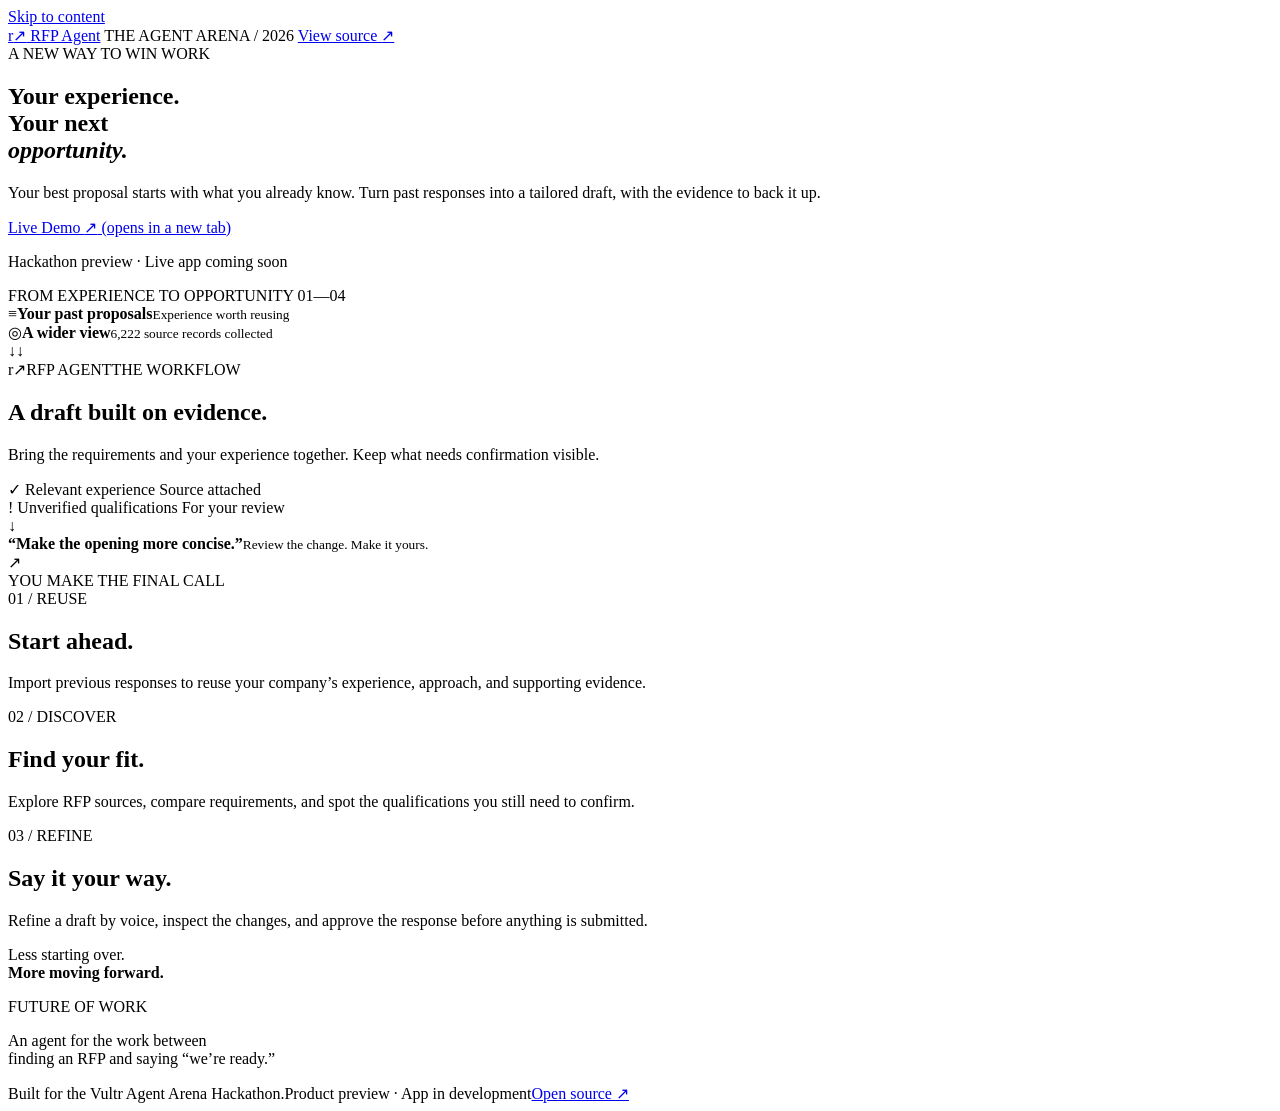
==== site/index.html @ bfc30350 "Build RFP Agent product preview and Vultr deployment setup" ====
<!doctype html>
<html lang="en">
<head>
  <meta charset="utf-8">
  <meta name="viewport" content="width=device-width, initial-scale=1">
  <meta name="description" content="Meet RFP Agent: turn your company's experience into your next proposal. Discover opportunities, draft with evidence, and refine by voice.">
  <meta name="theme-color" content="#f5f4ee">
  <title>RFP Agent — Your experience. Your next opportunity.</title>
  <link rel="icon" href="/icon.svg" type="image/svg+xml">
  <link rel="stylesheet" href="/styles.css">
</head>
<body>
  <a class="skip" href="#main">Skip to content</a>
  <div class="page">
    <header>
      <a href="/" class="brand" aria-label="RFP Agent home"><span class="brand-mark" aria-hidden="true">r<span>↗</span></span> RFP Agent</a>
      <span class="event">THE AGENT ARENA <span> / </span> 2026</span>
      <a class="source" href="https://github.com/yveshughes/rfp-agent" target="_blank" rel="noopener noreferrer">View source <span aria-hidden="true">↗</span></a>
    </header>
    <main id="main">
      <section class="hero" aria-labelledby="headline">
        <div class="intro">
          <div class="eyebrow"><span class="dot"></span> A NEW WAY TO WIN WORK</div>
          <h1 id="headline">Your experience.<br>Your next<br><em>opportunity.</em></h1>
          <p class="lead">Your best proposal starts with what you already know. Turn past responses into a tailored draft, with the evidence to back it up.</p>
          <a class="cta" href="/app/" target="_blank" rel="noopener noreferrer">Live Demo <span aria-hidden="true">↗</span><span class="sr-only"> (opens in a new tab)</span></a>
          <p class="cta-note">Hackathon preview · Live app coming soon</p>
        </div>
        <div class="workflow" aria-label="Planned workflow: past proposals and RFP sources lead to an evidence-backed draft, then your review">
          <div class="diagram-label">FROM EXPERIENCE TO OPPORTUNITY <span>01—04</span></div>
          <div class="inputs">
            <div class="input-card"><span class="file-icon" aria-hidden="true">≡</span><strong>Your past proposals</strong><small>Experience worth reusing</small></div>
            <div class="input-card"><span class="globe-icon" aria-hidden="true">◎</span><strong>A wider view</strong><small>6,222 source records collected</small></div>
          </div>
          <div class="connector" aria-hidden="true"><span>↓</span><span>↓</span></div>
          <div class="draft-card">
            <div class="draft-top"><span class="mini-brand" aria-hidden="true">r↗</span><span>RFP AGENT</span><span class="draft-tag">THE WORKFLOW</span></div>
            <h2>A draft built on evidence.</h2>
            <p>Bring the requirements and your experience together. Keep what needs confirmation visible.</p>
            <div class="evidence-row"><span class="check" aria-hidden="true">✓</span> Relevant experience <span class="pill">Source attached</span></div>
            <div class="evidence-row"><span class="flag" aria-hidden="true">!</span> Unverified qualifications <span class="pill amber">For your review</span></div>
          </div>
          <div class="connector single" aria-hidden="true">↓</div>
          <div class="review-card"><span class="voice" aria-hidden="true"><i></i><i></i><i></i><i></i><i></i></span><div><strong>“Make the opening more concise.”</strong><small>Review the change. Make it yours.</small></div><span aria-hidden="true">↗</span></div>
          <div class="diagram-caption"><span class="dot"></span> YOU MAKE THE FINAL CALL</div>
        </div>
      </section>
      <section class="benefits" aria-label="Features and benefits">
        <article><span class="number">01 / REUSE</span><h2>Start ahead.</h2><p>Import previous responses to reuse your company’s experience, approach, and supporting evidence.</p></article>
        <article><span class="number">02 / DISCOVER</span><h2>Find your fit.</h2><p>Explore RFP sources, compare requirements, and spot the qualifications you still need to confirm.</p></article>
        <article><span class="number">03 / REFINE</span><h2>Say it your way.</h2><p>Refine a draft by voice, inspect the changes, and approve the response before anything is submitted.</p></article>
      </section>
      <section class="closing" aria-label="Project overview">
        <p>Less starting over.<br><strong>More moving forward.</strong></p>
        <div><span class="eyebrow">FUTURE OF WORK</span><p>An agent for the work between<br>finding an RFP and saying “we’re ready.”</p></div>
      </section>
    </main>
    <footer><span>Built for the Vultr Agent Arena Hackathon.</span><span>Product preview · App in development</span><a href="https://github.com/yveshughes/rfp-agent" target="_blank" rel="noopener noreferrer">Open source <span aria-hidden="true">↗</span></a></footer>
  </div>
</body>
</html>
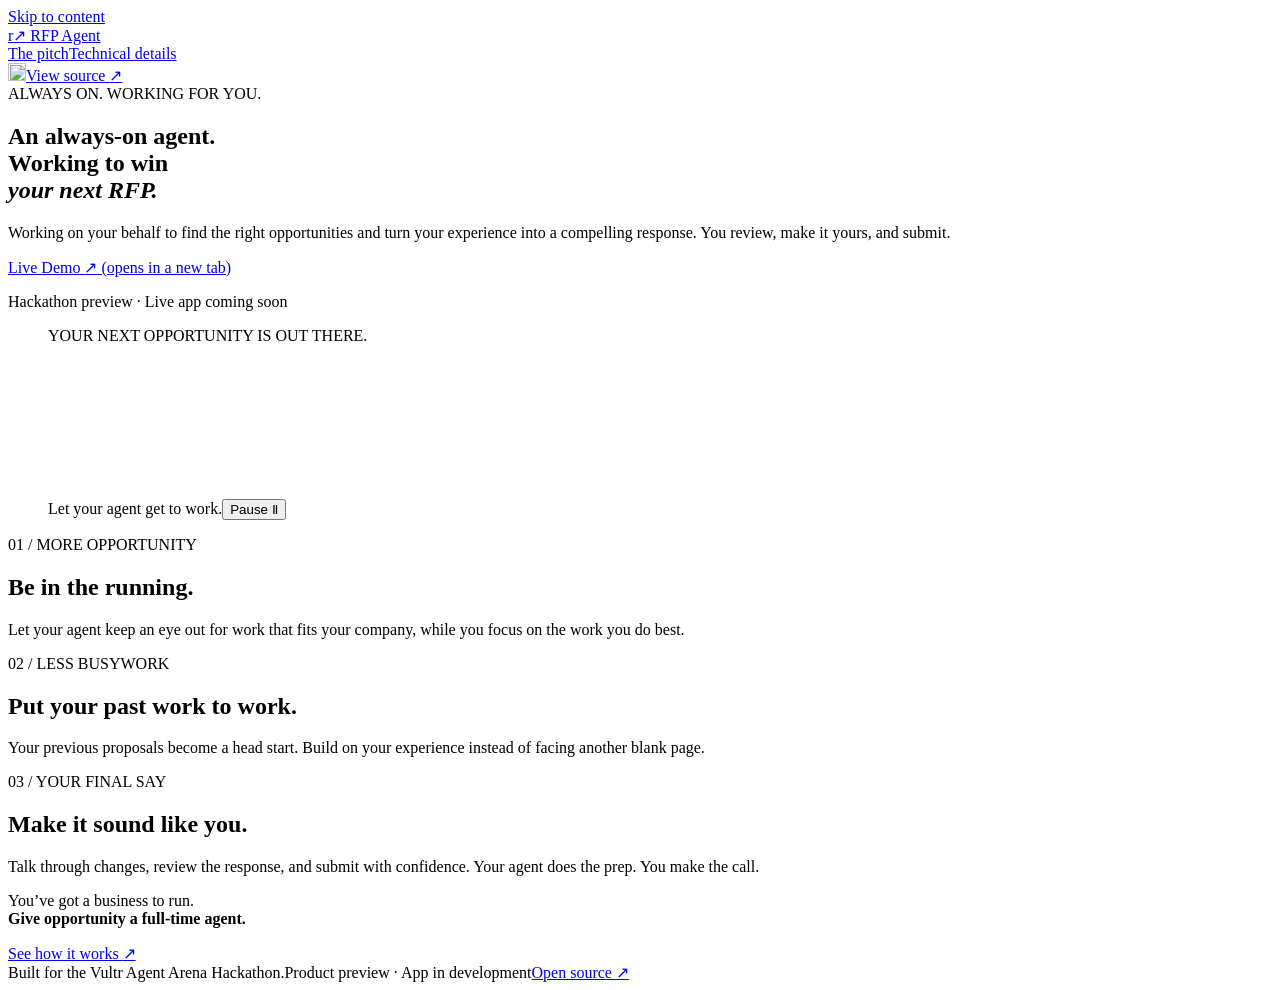
==== commit 34a53822: "Turn landing page into pitch with animated agent and technical workflow" ====
--- a/site/index.html
+++ b/site/index.html
@@ -3,9 +3,9 @@
 <head>
   <meta charset="utf-8">
   <meta name="viewport" content="width=device-width, initial-scale=1">
-  <meta name="description" content="Meet RFP Agent: turn your company's experience into your next proposal. Discover opportunities, draft with evidence, and refine by voice.">
+  <meta name="description" content="An always-on agent, working on your behalf to win RFP opportunities. Find the right work, put your experience to work, and review a proposal that sounds like you.">
   <meta name="theme-color" content="#f5f4ee">
-  <title>RFP Agent — Your experience. Your next opportunity.</title>
+  <title>RFP Agent — Always on. Working for you.</title>
   <link rel="icon" href="/icon.svg" type="image/svg+xml">
   <link rel="stylesheet" href="/styles.css">
 </head>
@@ -14,48 +14,38 @@
   <div class="page">
     <header>
       <a href="/" class="brand" aria-label="RFP Agent home"><span class="brand-mark" aria-hidden="true">r<span>↗</span></span> RFP Agent</a>
-      <span class="event">THE AGENT ARENA <span> / </span> 2026</span>
-      <a class="source" href="https://github.com/yveshughes/rfp-agent" target="_blank" rel="noopener noreferrer">View source <span aria-hidden="true">↗</span></a>
+      <nav class="page-tabs" aria-label="Explore RFP Agent"><a href="/" aria-current="page">The pitch</a><a href="/technical/">Technical details</a></nav>
+      <a class="source" href="https://github.com/yveshughes/rfp-agent" target="_blank" rel="noopener noreferrer"><img class="github-icon" src="/assets/github.svg" width="18" height="18" alt="">View source <span aria-hidden="true">↗</span></a>
     </header>
     <main id="main">
       <section class="hero" aria-labelledby="headline">
         <div class="intro">
-          <div class="eyebrow"><span class="dot"></span> A NEW WAY TO WIN WORK</div>
-          <h1 id="headline">Your experience.<br>Your next<br><em>opportunity.</em></h1>
-          <p class="lead">Your best proposal starts with what you already know. Turn past responses into a tailored draft, with the evidence to back it up.</p>
+          <div class="eyebrow"><span class="dot"></span> ALWAYS ON. WORKING FOR YOU.</div>
+          <h1 id="headline">An always-on agent.<br>Working to win<br><em>your next RFP.</em></h1>
+          <p class="lead">Working on your behalf to find the right opportunities and turn your experience into a compelling response. You review, make it yours, and submit.</p>
           <a class="cta" href="/app/" target="_blank" rel="noopener noreferrer">Live Demo <span aria-hidden="true">↗</span><span class="sr-only"> (opens in a new tab)</span></a>
           <p class="cta-note">Hackathon preview · Live app coming soon</p>
         </div>
-        <div class="workflow" aria-label="Planned workflow: past proposals and RFP sources lead to an evidence-backed draft, then your review">
-          <div class="diagram-label">FROM EXPERIENCE TO OPPORTUNITY <span>01—04</span></div>
-          <div class="inputs">
-            <div class="input-card"><span class="file-icon" aria-hidden="true">≡</span><strong>Your past proposals</strong><small>Experience worth reusing</small></div>
-            <div class="input-card"><span class="globe-icon" aria-hidden="true">◎</span><strong>A wider view</strong><small>6,222 source records collected</small></div>
-          </div>
-          <div class="connector" aria-hidden="true"><span>↓</span><span>↓</span></div>
-          <div class="draft-card">
-            <div class="draft-top"><span class="mini-brand" aria-hidden="true">r↗</span><span>RFP AGENT</span><span class="draft-tag">THE WORKFLOW</span></div>
-            <h2>A draft built on evidence.</h2>
-            <p>Bring the requirements and your experience together. Keep what needs confirmation visible.</p>
-            <div class="evidence-row"><span class="check" aria-hidden="true">✓</span> Relevant experience <span class="pill">Source attached</span></div>
-            <div class="evidence-row"><span class="flag" aria-hidden="true">!</span> Unverified qualifications <span class="pill amber">For your review</span></div>
-          </div>
-          <div class="connector single" aria-hidden="true">↓</div>
-          <div class="review-card"><span class="voice" aria-hidden="true"><i></i><i></i><i></i><i></i><i></i></span><div><strong>“Make the opening more concise.”</strong><small>Review the change. Make it yours.</small></div><span aria-hidden="true">↗</span></div>
-          <div class="diagram-caption"><span class="dot"></span> YOU MAKE THE FINAL CALL</div>
-        </div>
+        <figure class="agent-scene">
+          <div class="scene-heading"><span class="dot"></span> YOUR NEXT OPPORTUNITY IS OUT THERE.</div>
+          <video id="agent-loop" autoplay muted loop playsinline preload="metadata" poster="/assets/agent-poster.jpg" aria-label="A cheerful little agent scans opportunities, finds a match, prepares a proposal, celebrates with magical stacks of coins, tidies the desk, and gets back to work.">
+            <source src="/assets/agent-loop.mp4" type="video/mp4">
+          </video>
+          <figcaption><span>Let your agent get to work.</span><button id="motion-toggle" type="button" aria-label="Pause animation">Pause <span aria-hidden="true">Ⅱ</span></button></figcaption>
+        </figure>
       </section>
-      <section class="benefits" aria-label="Features and benefits">
-        <article><span class="number">01 / REUSE</span><h2>Start ahead.</h2><p>Import previous responses to reuse your company’s experience, approach, and supporting evidence.</p></article>
-        <article><span class="number">02 / DISCOVER</span><h2>Find your fit.</h2><p>Explore RFP sources, compare requirements, and spot the qualifications you still need to confirm.</p></article>
-        <article><span class="number">03 / REFINE</span><h2>Say it your way.</h2><p>Refine a draft by voice, inspect the changes, and approve the response before anything is submitted.</p></article>
+      <section class="benefits" aria-label="What it means for your business">
+        <article><span class="number">01 / MORE OPPORTUNITY</span><h2>Be in the running.</h2><p>Let your agent keep an eye out for work that fits your company, while you focus on the work you do best.</p></article>
+        <article><span class="number">02 / LESS BUSYWORK</span><h2>Put your past work to work.</h2><p>Your previous proposals become a head start. Build on your experience instead of facing another blank page.</p></article>
+        <article><span class="number">03 / YOUR FINAL SAY</span><h2>Make it sound like you.</h2><p>Talk through changes, review the response, and submit with confidence. Your agent does the prep. You make the call.</p></article>
       </section>
-      <section class="closing" aria-label="Project overview">
-        <p>Less starting over.<br><strong>More moving forward.</strong></p>
-        <div><span class="eyebrow">FUTURE OF WORK</span><p>An agent for the work between<br>finding an RFP and saying “we’re ready.”</p></div>
+      <section class="closing" aria-label="Our pitch">
+        <p>You’ve got a business to run.<br><strong>Give opportunity a full-time agent.</strong></p>
+        <a class="text-link" href="/technical/">See how it works <span aria-hidden="true">↗</span></a>
       </section>
     </main>
     <footer><span>Built for the Vultr Agent Arena Hackathon.</span><span>Product preview · App in development</span><a href="https://github.com/yveshughes/rfp-agent" target="_blank" rel="noopener noreferrer">Open source <span aria-hidden="true">↗</span></a></footer>
   </div>
+  <script src="/animation.js" defer></script>
 </body>
 </html>
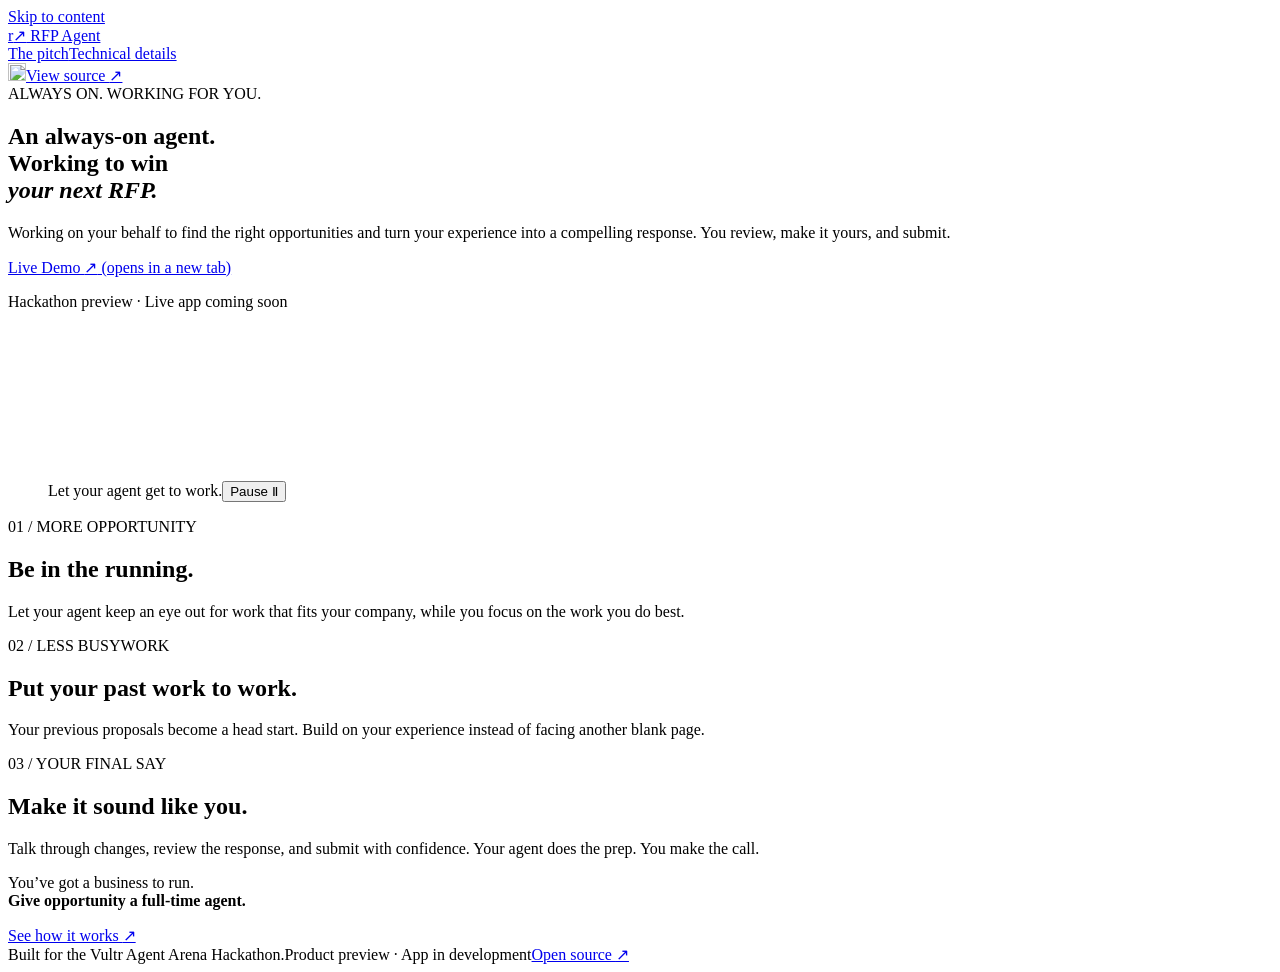
==== commit b46fc619: "Remove heading above hero animation" ====
--- a/site/index.html
+++ b/site/index.html
@@ -27,7 +27,6 @@
           <p class="cta-note">Hackathon preview · Live app coming soon</p>
         </div>
         <figure class="agent-scene">
-          <div class="scene-heading"><span class="dot"></span> YOUR NEXT OPPORTUNITY IS OUT THERE.</div>
           <video id="agent-loop" autoplay muted loop playsinline preload="metadata" poster="/assets/agent-poster.jpg" aria-label="A cheerful little agent scans opportunities, finds a match, prepares a proposal, celebrates with magical stacks of coins, tidies the desk, and gets back to work.">
             <source src="/assets/agent-loop.mp4" type="video/mp4">
           </video>
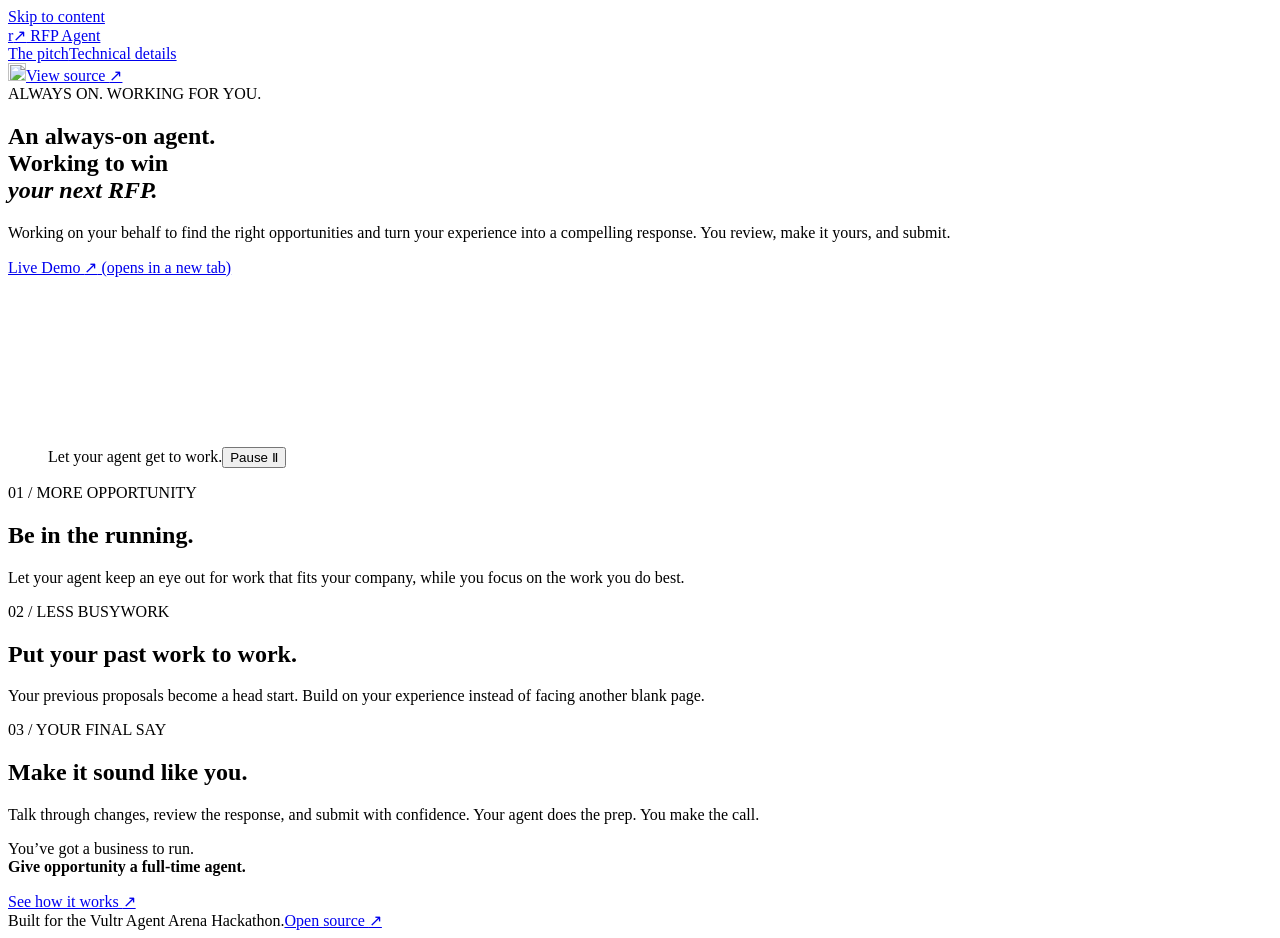
==== commit 3b688c42: "Remove temporary development status copy from public pages" ====
--- a/site/index.html
+++ b/site/index.html
@@ -24,7 +24,6 @@
           <h1 id="headline">An always-on agent.<br>Working to win<br><em>your next RFP.</em></h1>
           <p class="lead">Working on your behalf to find the right opportunities and turn your experience into a compelling response. You review, make it yours, and submit.</p>
           <a class="cta" href="/app/" target="_blank" rel="noopener noreferrer">Live Demo <span aria-hidden="true">↗</span><span class="sr-only"> (opens in a new tab)</span></a>
-          <p class="cta-note">Hackathon preview · Live app coming soon</p>
         </div>
         <figure class="agent-scene">
           <video id="agent-loop" autoplay muted loop playsinline preload="metadata" poster="/assets/agent-poster.jpg" aria-label="A cheerful little agent scans opportunities, finds a match, prepares a proposal, celebrates with magical stacks of coins, tidies the desk, and gets back to work.">
@@ -43,7 +42,7 @@
         <a class="text-link" href="/technical/">See how it works <span aria-hidden="true">↗</span></a>
       </section>
     </main>
-    <footer><span>Built for the Vultr Agent Arena Hackathon.</span><span>Product preview · App in development</span><a href="https://github.com/yveshughes/rfp-agent" target="_blank" rel="noopener noreferrer">Open source <span aria-hidden="true">↗</span></a></footer>
+    <footer><span>Built for the Vultr Agent Arena Hackathon.</span><a href="https://github.com/yveshughes/rfp-agent" target="_blank" rel="noopener noreferrer">Open source <span aria-hidden="true">↗</span></a></footer>
   </div>
   <script src="/animation.js" defer></script>
 </body>
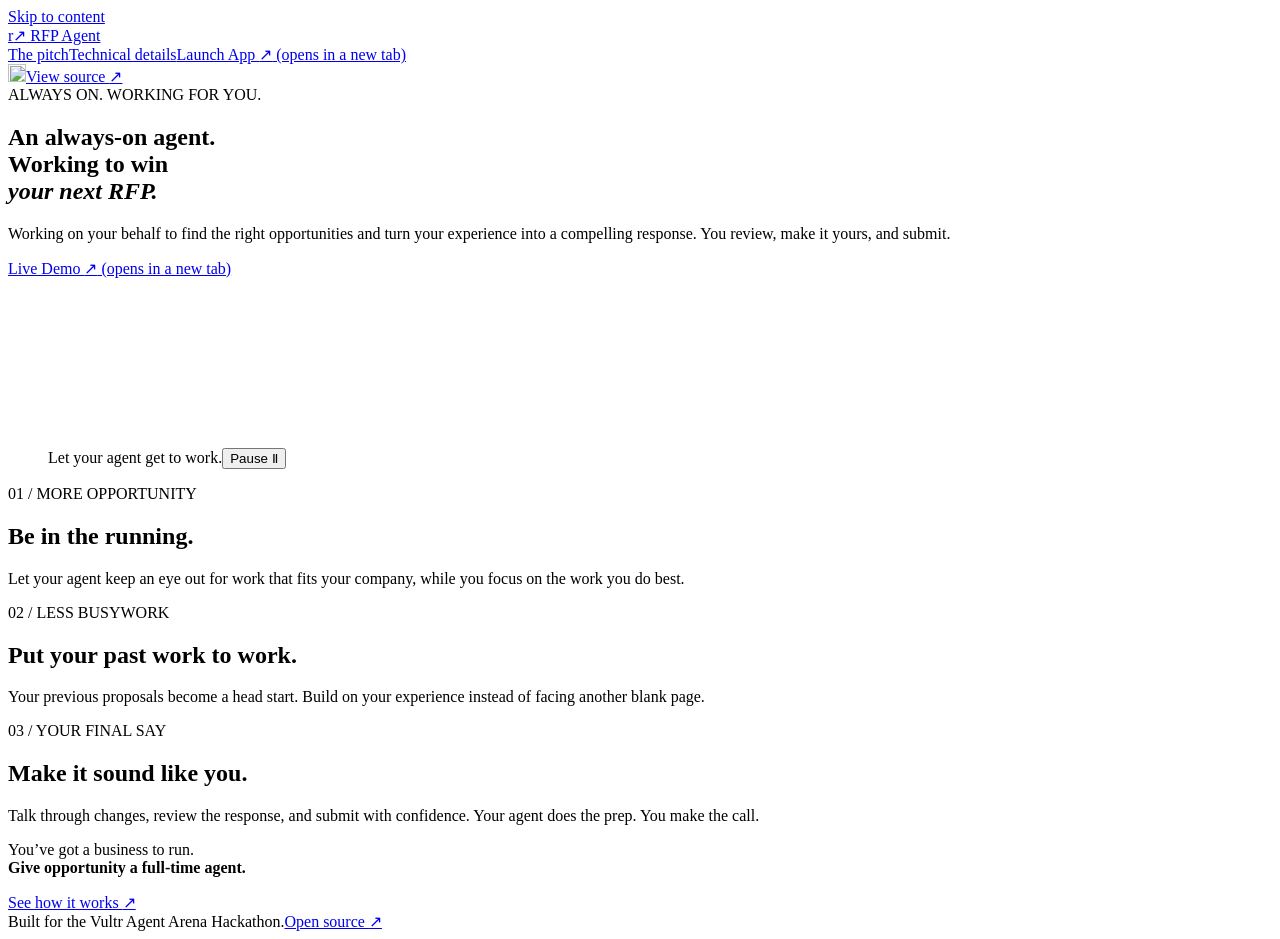
==== commit a8bad96e: "Add Launch App navigation link" ====
--- a/site/index.html
+++ b/site/index.html
@@ -14,7 +14,7 @@
   <div class="page">
     <header>
       <a href="/" class="brand" aria-label="RFP Agent home"><span class="brand-mark" aria-hidden="true">r<span>↗</span></span> RFP Agent</a>
-      <nav class="page-tabs" aria-label="Explore RFP Agent"><a href="/" aria-current="page">The pitch</a><a href="/technical/">Technical details</a></nav>
+      <nav class="page-tabs" aria-label="Explore RFP Agent"><a href="/" aria-current="page">The pitch</a><a href="/technical/">Technical details</a><a href="/app/" target="_blank" rel="noopener noreferrer">Launch App <span aria-hidden="true">↗</span><span class="sr-only"> (opens in a new tab)</span></a></nav>
       <a class="source" href="https://github.com/yveshughes/rfp-agent" target="_blank" rel="noopener noreferrer"><img class="github-icon" src="/assets/github.svg" width="18" height="18" alt="">View source <span aria-hidden="true">↗</span></a>
     </header>
     <main id="main">
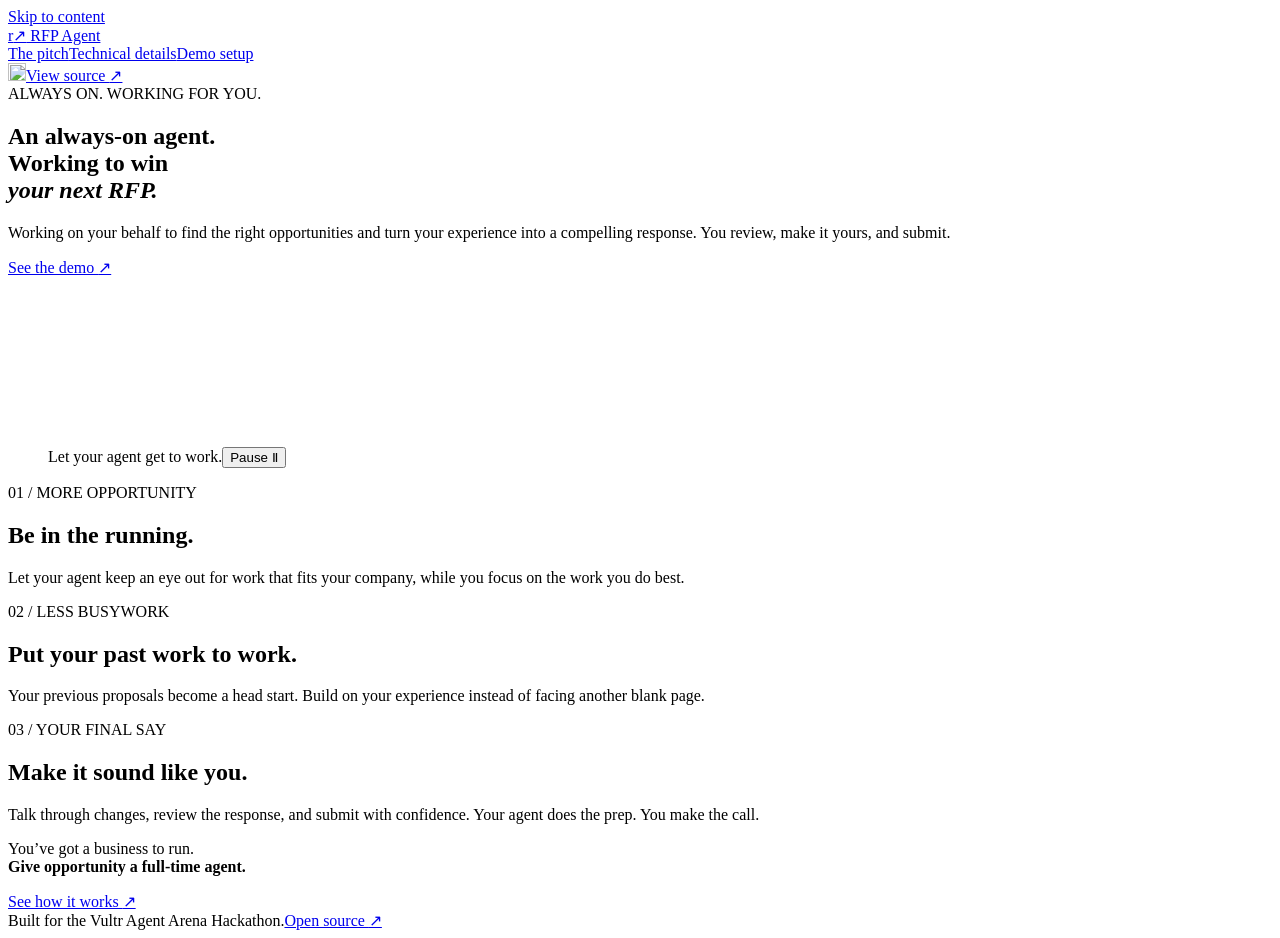
==== commit 83a7b79d: "Send public visitors to the demo explanation instead of a private app The pitch and technical pages " ====
--- a/site/index.html
+++ b/site/index.html
@@ -14,7 +14,7 @@
   <div class="page">
     <header>
       <a href="/" class="brand" aria-label="RFP Agent home"><span class="brand-mark" aria-hidden="true">r<span>↗</span></span> RFP Agent</a>
-      <nav class="page-tabs" aria-label="Explore RFP Agent"><a href="/" aria-current="page">The pitch</a><a href="/technical/">Technical details</a><a href="/app/" target="_blank" rel="noopener noreferrer">Launch App <span aria-hidden="true">↗</span><span class="sr-only"> (opens in a new tab)</span></a></nav>
+      <nav class="page-tabs" aria-label="Explore RFP Agent"><a href="/" aria-current="page">The pitch</a><a href="/technical/">Technical details</a><a href="/technical/#demo">Demo setup</a></nav>
       <a class="source" href="https://github.com/yveshughes/rfp-agent" target="_blank" rel="noopener noreferrer"><img class="github-icon" src="/assets/github.svg" width="18" height="18" alt="">View source <span aria-hidden="true">↗</span></a>
     </header>
     <main id="main">
@@ -23,7 +23,7 @@
           <div class="eyebrow"><span class="dot"></span> ALWAYS ON. WORKING FOR YOU.</div>
           <h1 id="headline">An always-on agent.<br>Working to win<br><em>your next RFP.</em></h1>
           <p class="lead">Working on your behalf to find the right opportunities and turn your experience into a compelling response. You review, make it yours, and submit.</p>
-          <a class="cta" href="/app/" target="_blank" rel="noopener noreferrer">Live Demo <span aria-hidden="true">↗</span><span class="sr-only"> (opens in a new tab)</span></a>
+          <a class="cta" href="/technical/#demo">See the demo <span aria-hidden="true">↗</span></a>
         </div>
         <figure class="agent-scene">
           <video id="agent-loop" autoplay muted loop playsinline preload="metadata" poster="/assets/agent-poster.jpg" aria-label="A cheerful little agent scans opportunities, finds a match, prepares a proposal, celebrates with magical stacks of coins, tidies the desk, and gets back to work.">
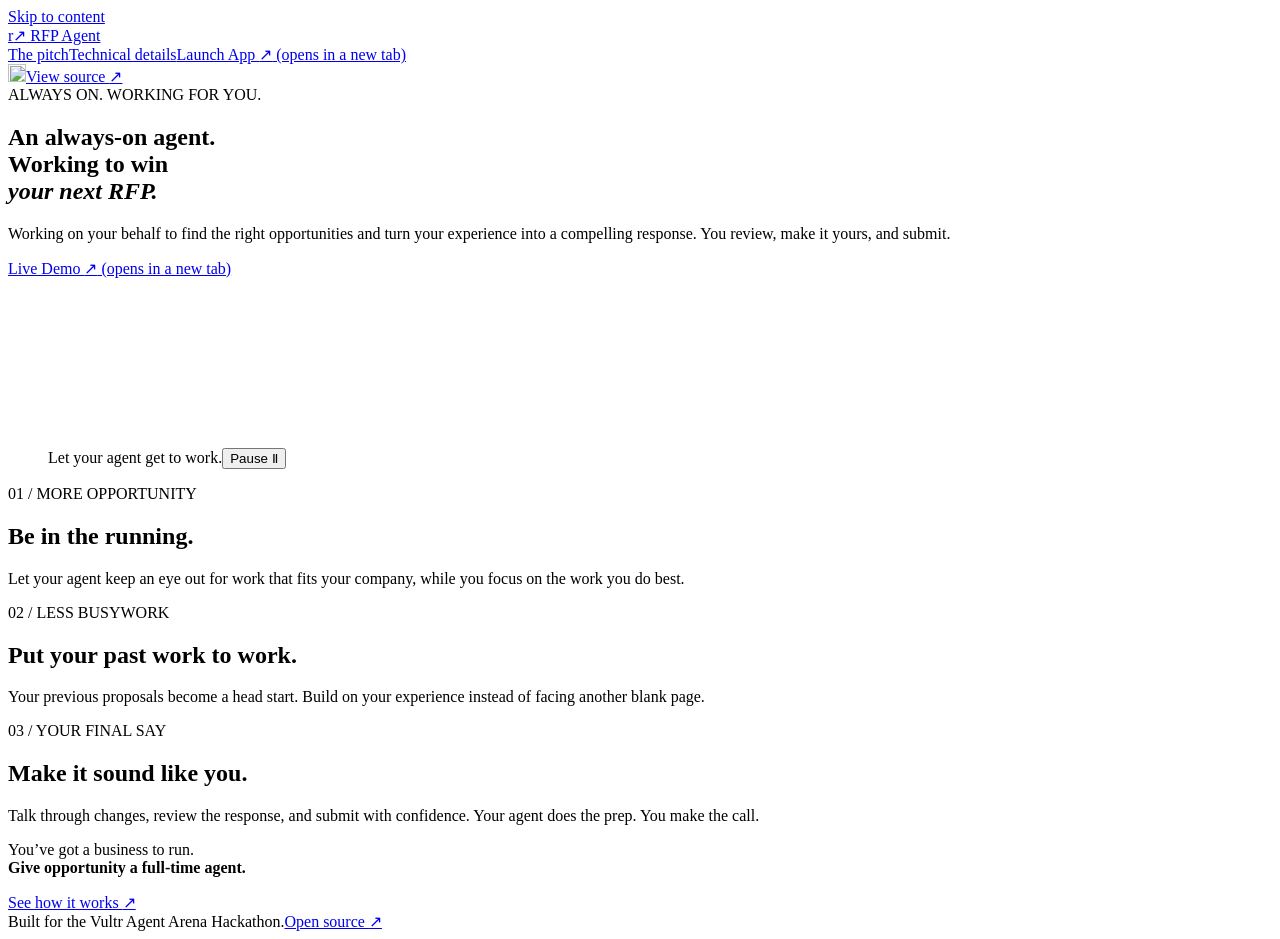
==== commit b4148df8: "Restore one-click Launch App from the public site The public buttons open /app/ in a new tab again. " ====
--- a/site/index.html
+++ b/site/index.html
@@ -14,7 +14,7 @@
   <div class="page">
     <header>
       <a href="/" class="brand" aria-label="RFP Agent home"><span class="brand-mark" aria-hidden="true">r<span>↗</span></span> RFP Agent</a>
-      <nav class="page-tabs" aria-label="Explore RFP Agent"><a href="/" aria-current="page">The pitch</a><a href="/technical/">Technical details</a><a href="/technical/#demo">Demo setup</a></nav>
+      <nav class="page-tabs" aria-label="Explore RFP Agent"><a href="/" aria-current="page">The pitch</a><a href="/technical/">Technical details</a><a href="/app/" target="_blank" rel="noopener noreferrer">Launch App <span aria-hidden="true">↗</span><span class="sr-only"> (opens in a new tab)</span></a></nav>
       <a class="source" href="https://github.com/yveshughes/rfp-agent" target="_blank" rel="noopener noreferrer"><img class="github-icon" src="/assets/github.svg" width="18" height="18" alt="">View source <span aria-hidden="true">↗</span></a>
     </header>
     <main id="main">
@@ -23,7 +23,7 @@
           <div class="eyebrow"><span class="dot"></span> ALWAYS ON. WORKING FOR YOU.</div>
           <h1 id="headline">An always-on agent.<br>Working to win<br><em>your next RFP.</em></h1>
           <p class="lead">Working on your behalf to find the right opportunities and turn your experience into a compelling response. You review, make it yours, and submit.</p>
-          <a class="cta" href="/technical/#demo">See the demo <span aria-hidden="true">↗</span></a>
+          <a class="cta" href="/app/" target="_blank" rel="noopener noreferrer">Live Demo <span aria-hidden="true">↗</span><span class="sr-only"> (opens in a new tab)</span></a>
         </div>
         <figure class="agent-scene">
           <video id="agent-loop" autoplay muted loop playsinline preload="metadata" poster="/assets/agent-poster.jpg" aria-label="A cheerful little agent scans opportunities, finds a match, prepares a proposal, celebrates with magical stacks of coins, tidies the desk, and gets back to work.">
